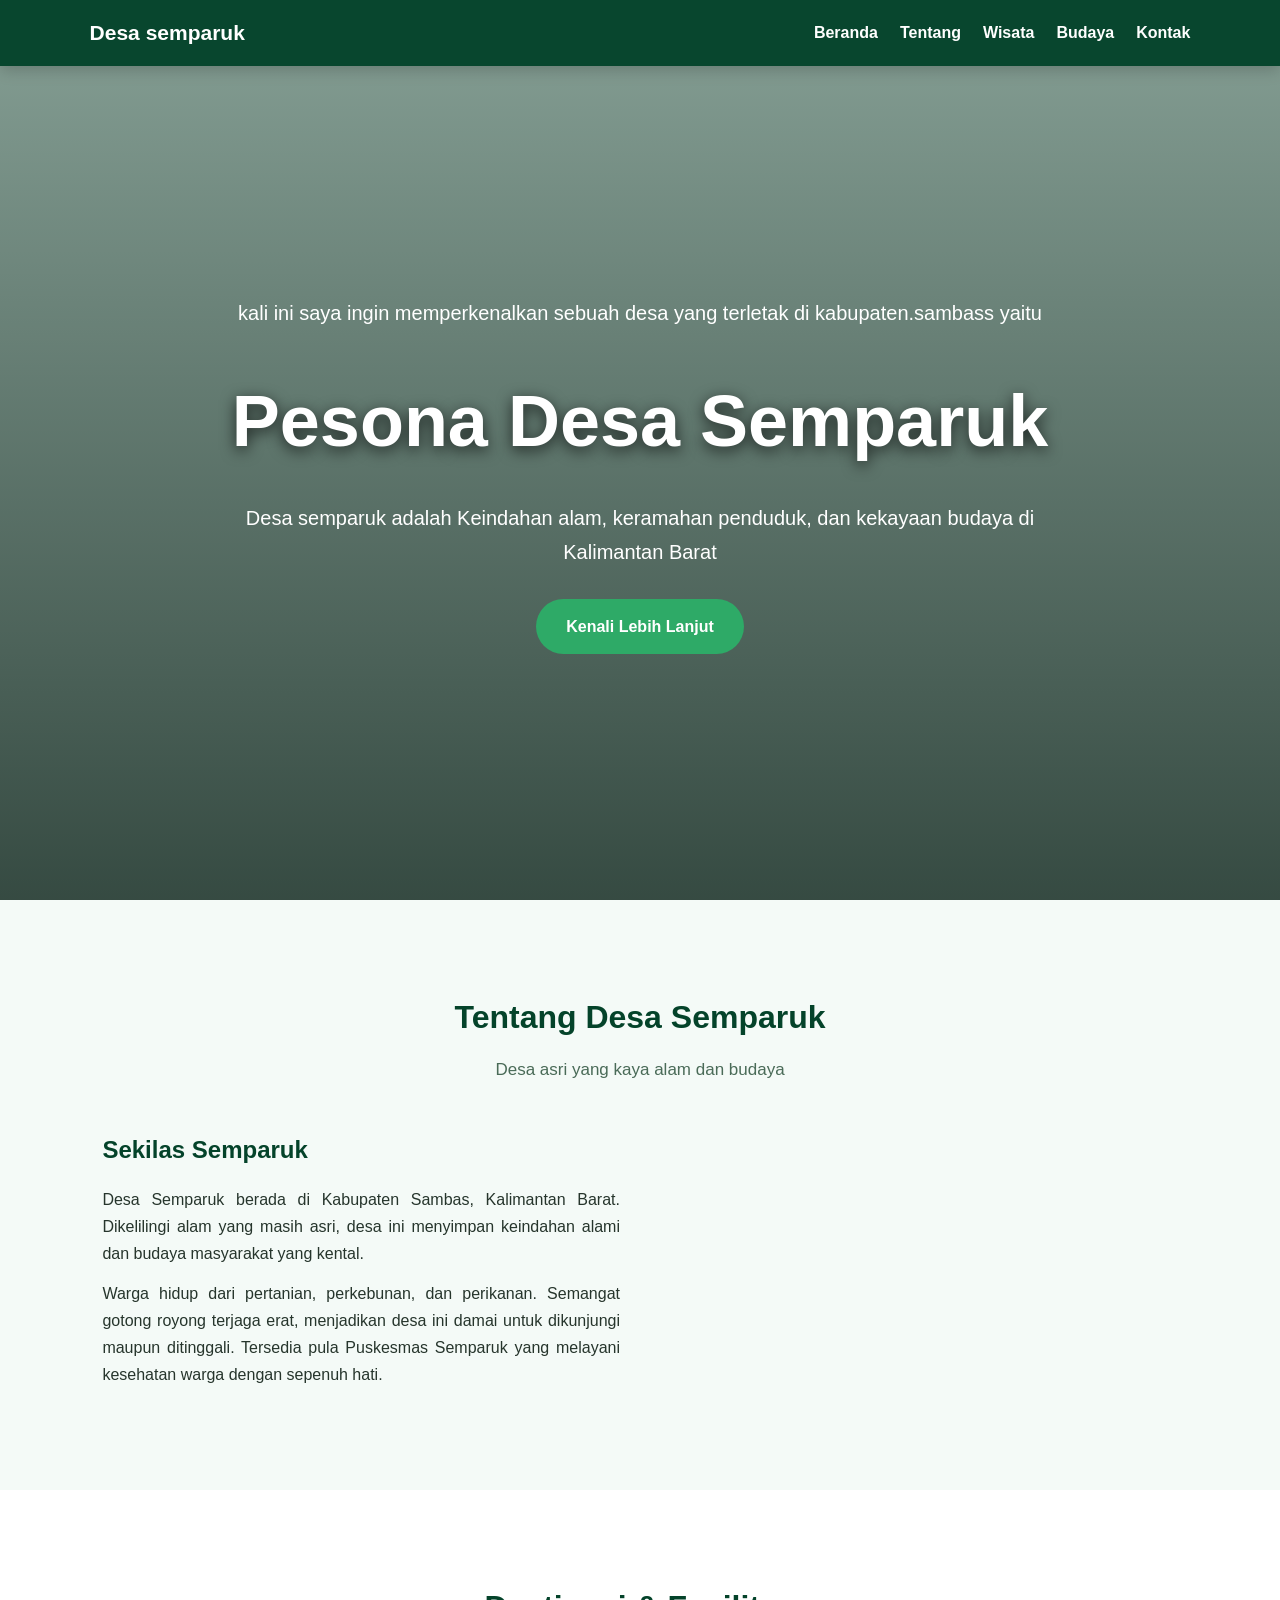
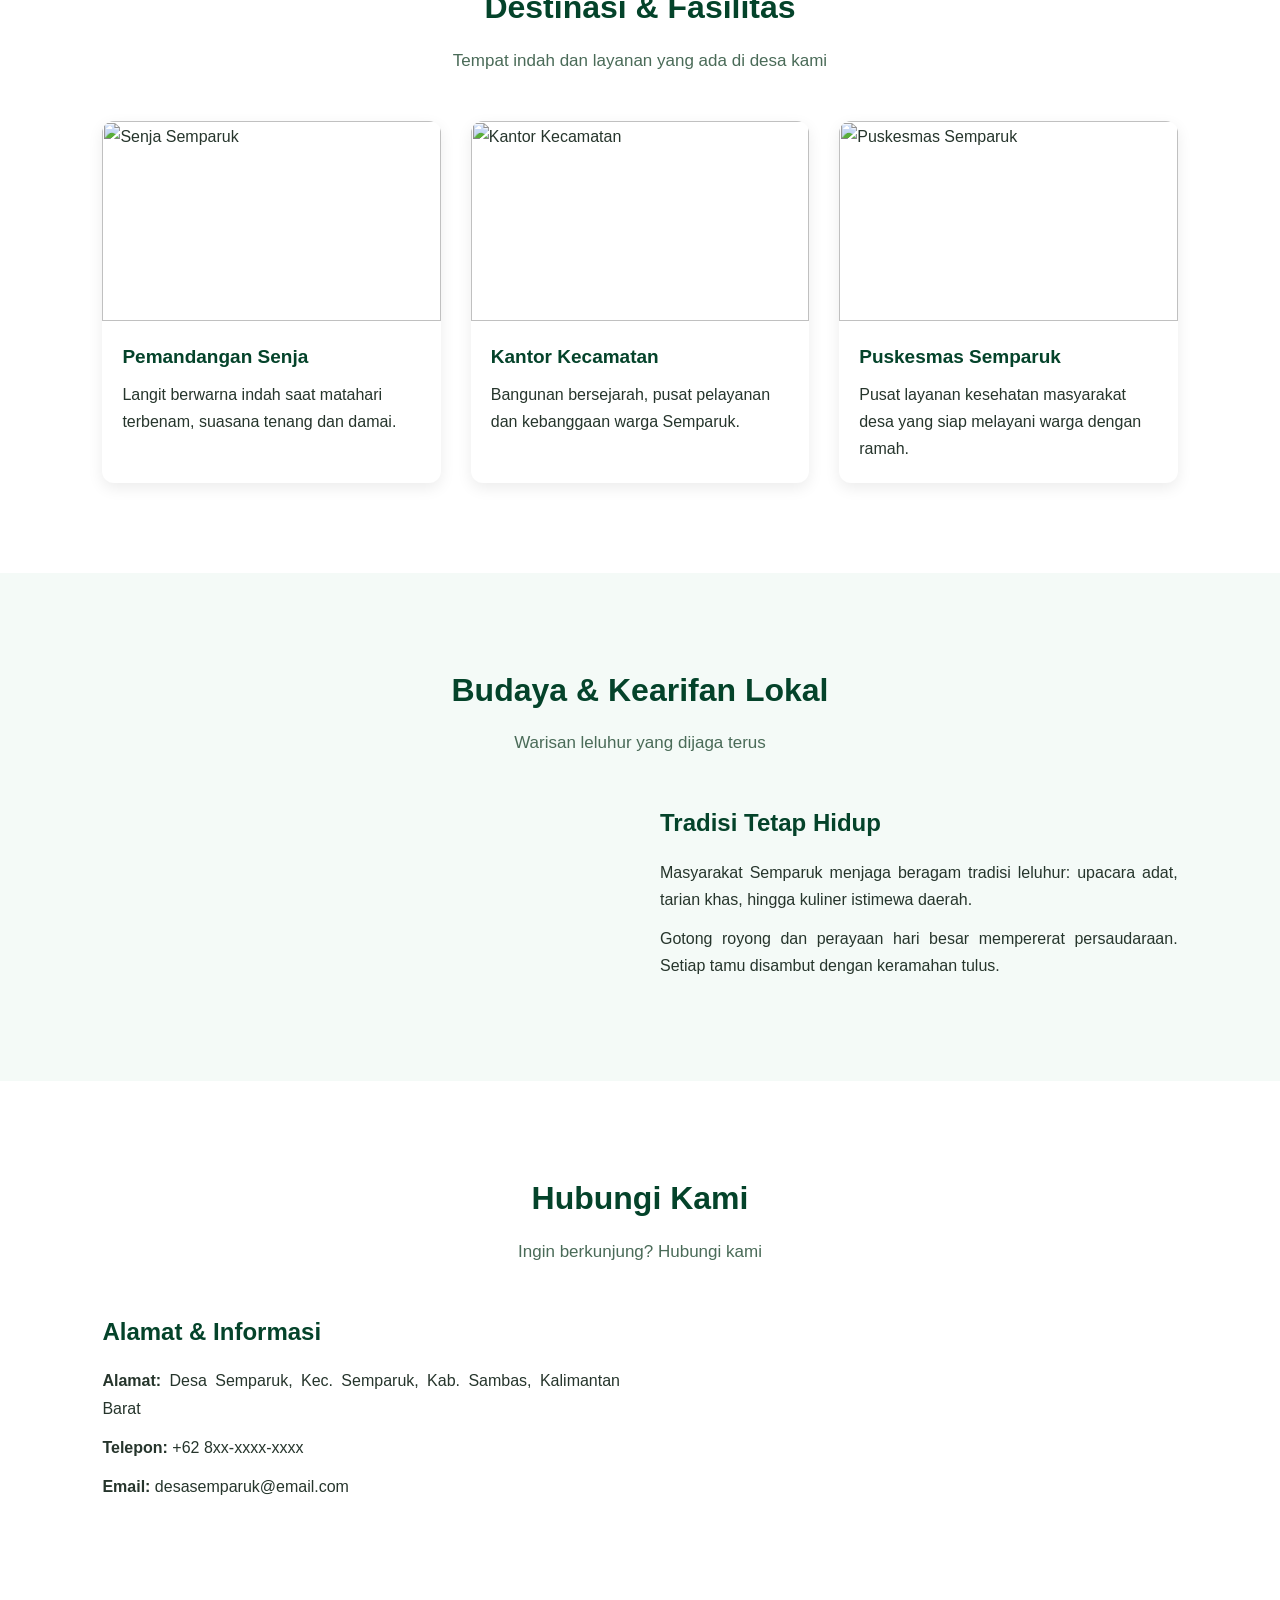
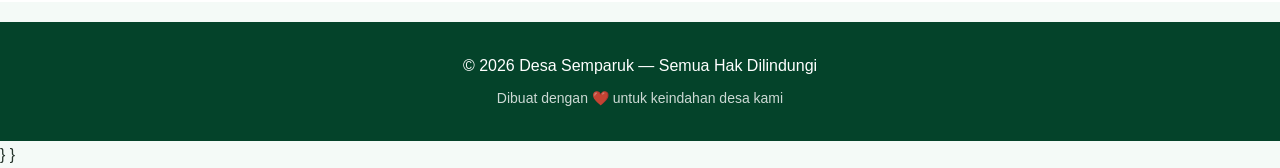
==== Keindahandesa.html @ 689cca52 "Rename Keindahadesa.html to Keindahandesa.html" ====
<html lang="id">
<head>
<meta charset="UTF-8">
<meta name="viewport" content="width=device-width, initial-scale=1.0">
<title>Pesona Desa Semparuk</title>
<style>
*{margin:0; padding:0; box-sizing:border-box; scroll-behavior:smooth;}
body{font-family:"Segoe UI",Arial,sans-serif; background:#f4faf7; color:#26352c; line-height:1.7;}

/* NAVBAR */
nav{position:fixed; top:0; width:100%; z-index:1000; padding:15px 7%; display:flex; justify-content:space-between; align-items:center; background:rgba(4,67,42,.96); box-shadow:0 4px 15px rgba(0,0,0,.2);}
.logo{color:white; font-size:21px; font-weight:bold;}
nav ul{display:flex; gap:22px; list-style:none; flex-wrap:wrap;}
nav a{color:white; text-decoration:none; font-weight:600;}
nav a:hover{color:#9ff0bb;}

/* HERO */
.hero{min-height:100vh; display:flex; align-items:center; justify-content:center; text-align:center; color:white; padding:100px 7% 50px; background:linear-gradient(rgba(0,50,30,.45), rgba(0,25,15,.78)), url("senja.jpg") center/cover no-repeat;}
.hero-content{max-width:850px;}
.hero h1{font-size:clamp(42px,7vw,72px); margin-bottom:18px; text-shadow:0 4px 15px rgba(0,0,0,.7);}
.hero p{font-size:20px; margin-bottom:30px;}
.btn{display:inline-block; padding:14px 30px; background:#2eaa67; color:white; border-radius:30px; text-decoration:none; font-weight:bold; transition:.3s;}
.btn:hover{background:#197d48; transform:translateY(-3px);}

/* SECTION */
section{padding:90px 8%;}
.judul{text-align:center; max-width:750px; margin:0 auto 45px;}
.judul h2{font-size:32px; color:#04432a; margin-bottom:12px;}
.judul p{font-size:17px; color:#4a6b58;}

/* KONTEN */
.grid{display:grid; grid-template-columns:repeat(auto-fit, minmax(300px,1fr)); gap:40px; align-items:center;}
.kolom h3{font-size:24px; color:#04432a; margin-bottom:15px;}
.kolom p{margin-bottom:12px; text-align:justify;}
.gambar img{width:100%; border-radius:12px; box-shadow:0 5px 15px rgba(0,0,0,.12);}

/* KARTU */
.kartu-grid{display:grid; grid-template-columns:repeat(auto-fit, minmax(280px,1fr)); gap:30px; margin-top:20px;}
.kartu{background:white; border-radius:12px; overflow:hidden; box-shadow:0 5px 15px rgba(0,0,0,.08); transition:.3s;}
.kartu:hover{transform:translateY(-8px);}
.kartu img{width:100%; height:200px; object-fit:cover;}
.kartu-teks{padding:20px;}
.kartu-teks h4{color:#04432a; margin-bottom:8px; font-size:19px;}

/* FOOTER */
footer{background:#04432a; color:white; text-align:center; padding:30px 7%; margin-top:20px;}
</style>
</head>
<body>

<nav>
  <div class="logo">Desa semparuk</div>
  <ul>
    <li><a href="#beranda">Beranda</a></li>
    <li><a href="#tentang">Tentang</a></li>
    <li><a href="#wisata">Wisata</a></li>
    <li><a href="#budaya">Budaya</a></li>
    <li><a href="#kontak">Kontak</a></li>
  </ul>
</nav>

<section class="hero" id="beranda">
  <div class="hero-content">
    <p>kali ini saya ingin memperkenalkan sebuah desa yang terletak di kabupaten.sambass
      yaitu</p>
    <h1>Pesona Desa Semparuk</h1>
    <p>Desa semparuk adalah Keindahan alam, keramahan penduduk, dan kekayaan budaya di Kalimantan Barat</p>
    <a href="#tentang" class="btn">Kenali Lebih Lanjut</a>
  </div>
</section>

<section id="tentang">
  <div class="judul">
    <h2>Tentang Desa Semparuk</h2>
    <p>Desa asri yang kaya alam dan budaya</p>
  </div>
  <div class="grid">
    <div class="kolom">
      <h3>Sekilas Semparuk</h3>
      <p>Desa Semparuk berada di Kabupaten Sambas, Kalimantan Barat. Dikelilingi alam yang masih asri, desa ini menyimpan keindahan alami dan budaya masyarakat yang kental.</p>
      <p>Warga hidup dari pertanian, perkebunan, dan perikanan. Semangat gotong royong terjaga erat, menjadikan desa ini damai untuk dikunjungi maupun ditinggali. Tersedia pula Puskesmas Semparuk yang melayani kesehatan warga dengan sepenuh hati.</p>
    </div>
    <div class="gambar">
    </div>
  </div>
</section>

<section id="wisata" style="background:white;">
  <div class="judul">
    <h2>Destinasi & Fasilitas</h2>
    <p>Tempat indah dan layanan yang ada di desa kami</p>
  </div>
  <div class="kartu-grid">
    <div class="kartu">
      <img src="Screenshot_2026-09-02-10-07-35-77_6012fa4d4ddec268fc5c7112cbb265e7.jpg" alt="Senja Semparuk">
      <div class="kartu-teks">
        <h4>Pemandangan Senja</h4>
        <p>Langit berwarna indah saat matahari terbenam, suasana tenang dan damai.</p>
      </div>
    </div>
    <div class="kartu">
      <img src="Screenshot_2026-09-02-10-07-09-55_6012fa4d4ddec268fc5c7112cbb265e7.jpg" alt="Kantor Kecamatan">
      <div class="kartu-teks">
        <h4>Kantor Kecamatan</h4>
        <p>Bangunan bersejarah, pusat pelayanan dan kebanggaan warga Semparuk.</p>
      </div>
    </div>
    <div class="kartu">
      <img src="Screenshot_2026-09-02-10-07-24-89_6012fa4d4ddec268fc5c7112cbb265e7.jpg" alt="Puskesmas Semparuk">
      <div class="kartu-teks">
        <h4>Puskesmas Semparuk</h4>
        <p>Pusat layanan kesehatan masyarakat desa yang siap melayani warga dengan ramah.</p>
      </div>
    </div>
  </div>
</section>

<section id="budaya">
  <div class="judul">
    <h2>Budaya & Kearifan Lokal</h2>
    <p>Warisan leluhur yang dijaga terus</p>
  </div>
  <div class="grid">
    <div class="gambar">
    </div>
    <div class="kolom">
      <h3>Tradisi Tetap Hidup</h3>
      <p>Masyarakat Semparuk menjaga beragam tradisi leluhur: upacara adat, tarian khas, hingga kuliner istimewa daerah.</p>
      <p>Gotong royong dan perayaan hari besar mempererat persaudaraan. Setiap tamu disambut dengan keramahan tulus.</p>
    </div>
  </div>
</section>

<section id="kontak" style="background:white;">
  <div class="judul">
    <h2>Hubungi Kami</h2>
    <p>Ingin berkunjung? Hubungi kami</p>
  </div>
  <div class="grid">
    <div class="kolom">
      <h3>Alamat & Informasi</h3>
      <p><strong>Alamat:</strong> Desa Semparuk, Kec. Semparuk, Kab. Sambas, Kalimantan Barat</p>
      <p><strong>Telepon:</strong> +62 8xx-xxxx-xxxx</p>
      <p><strong>Email:</strong> desasemparuk@email.com</p>
    </div>
    <div class="gambar">
    </div>
  </div>
</section>

<footer>
  <p>&copy; 2026 Desa Semparuk — Semua Hak Dilindungi</p>
  <p style="margin-top:8px; font-size:14px; opacity:.8;">Dibuat dengan ❤️ untuk keindahan desa kami</p>
</footer>

</body>
</html>
}
}
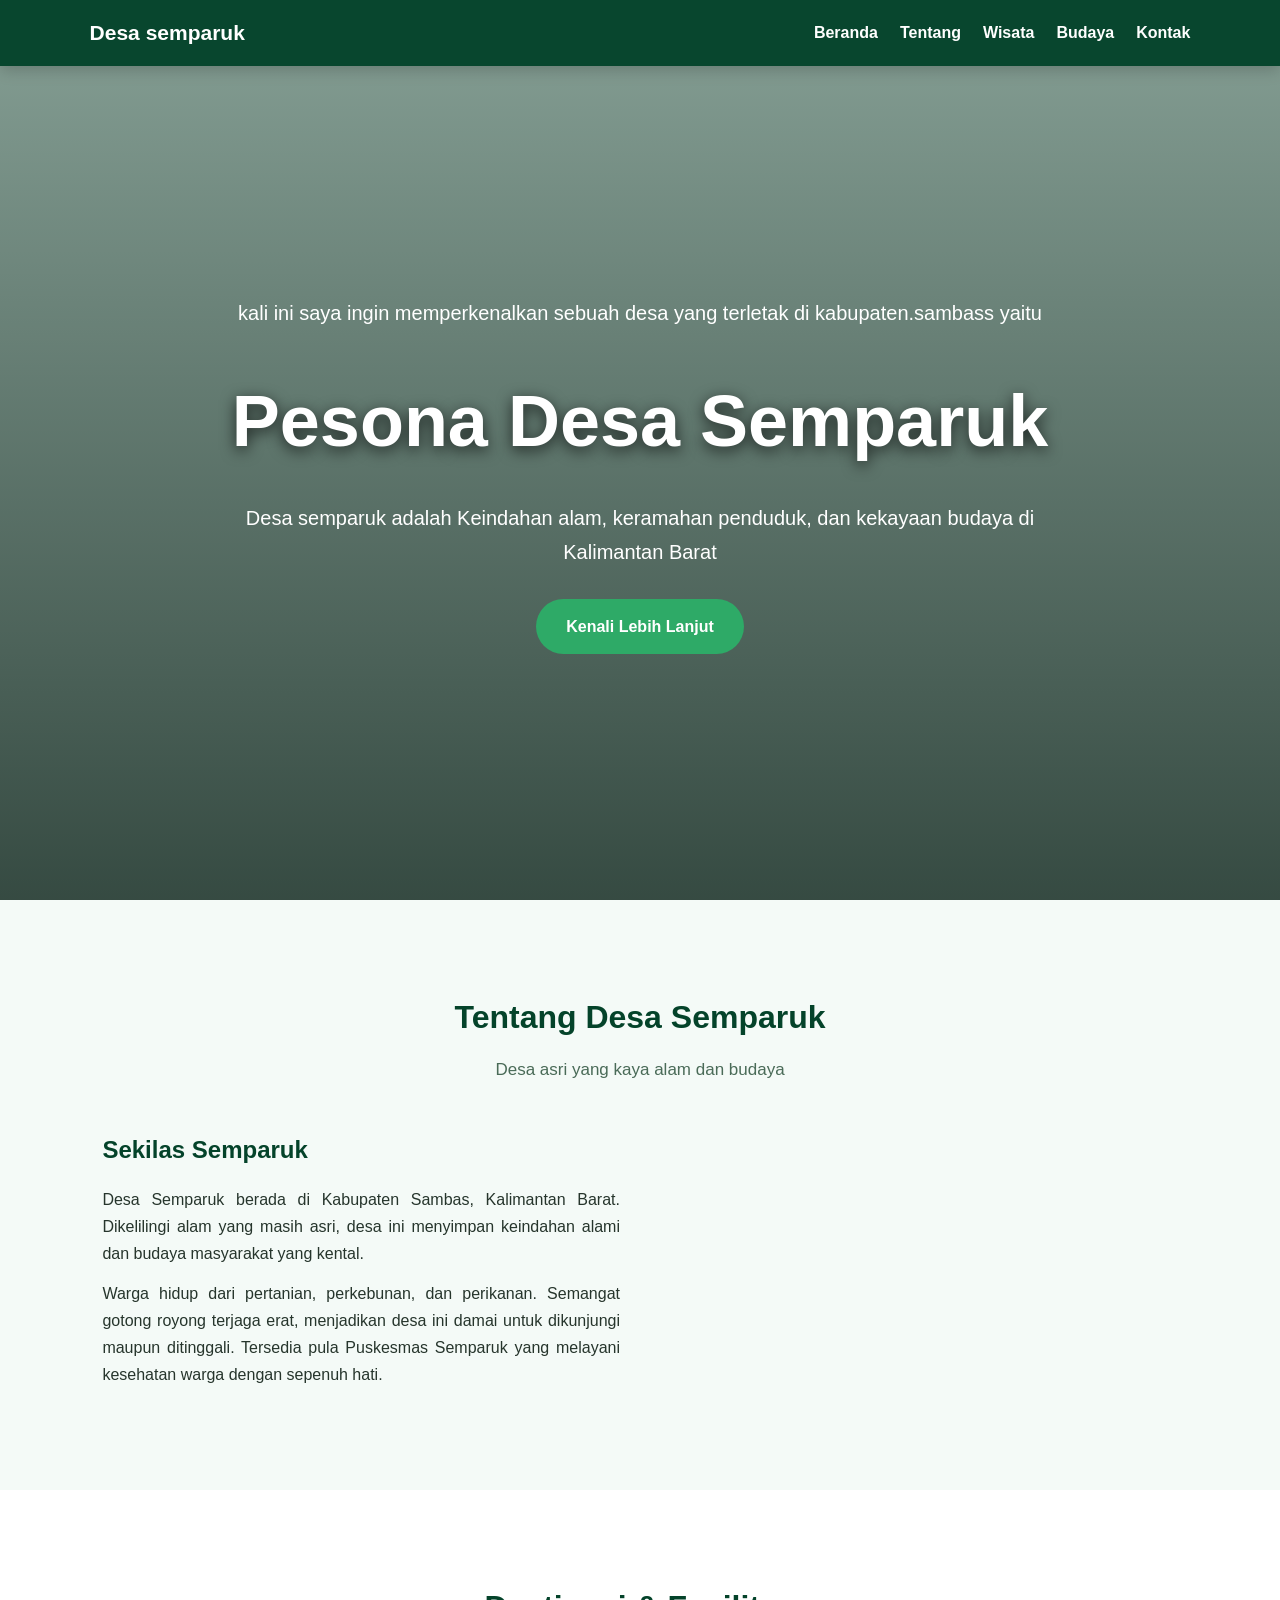
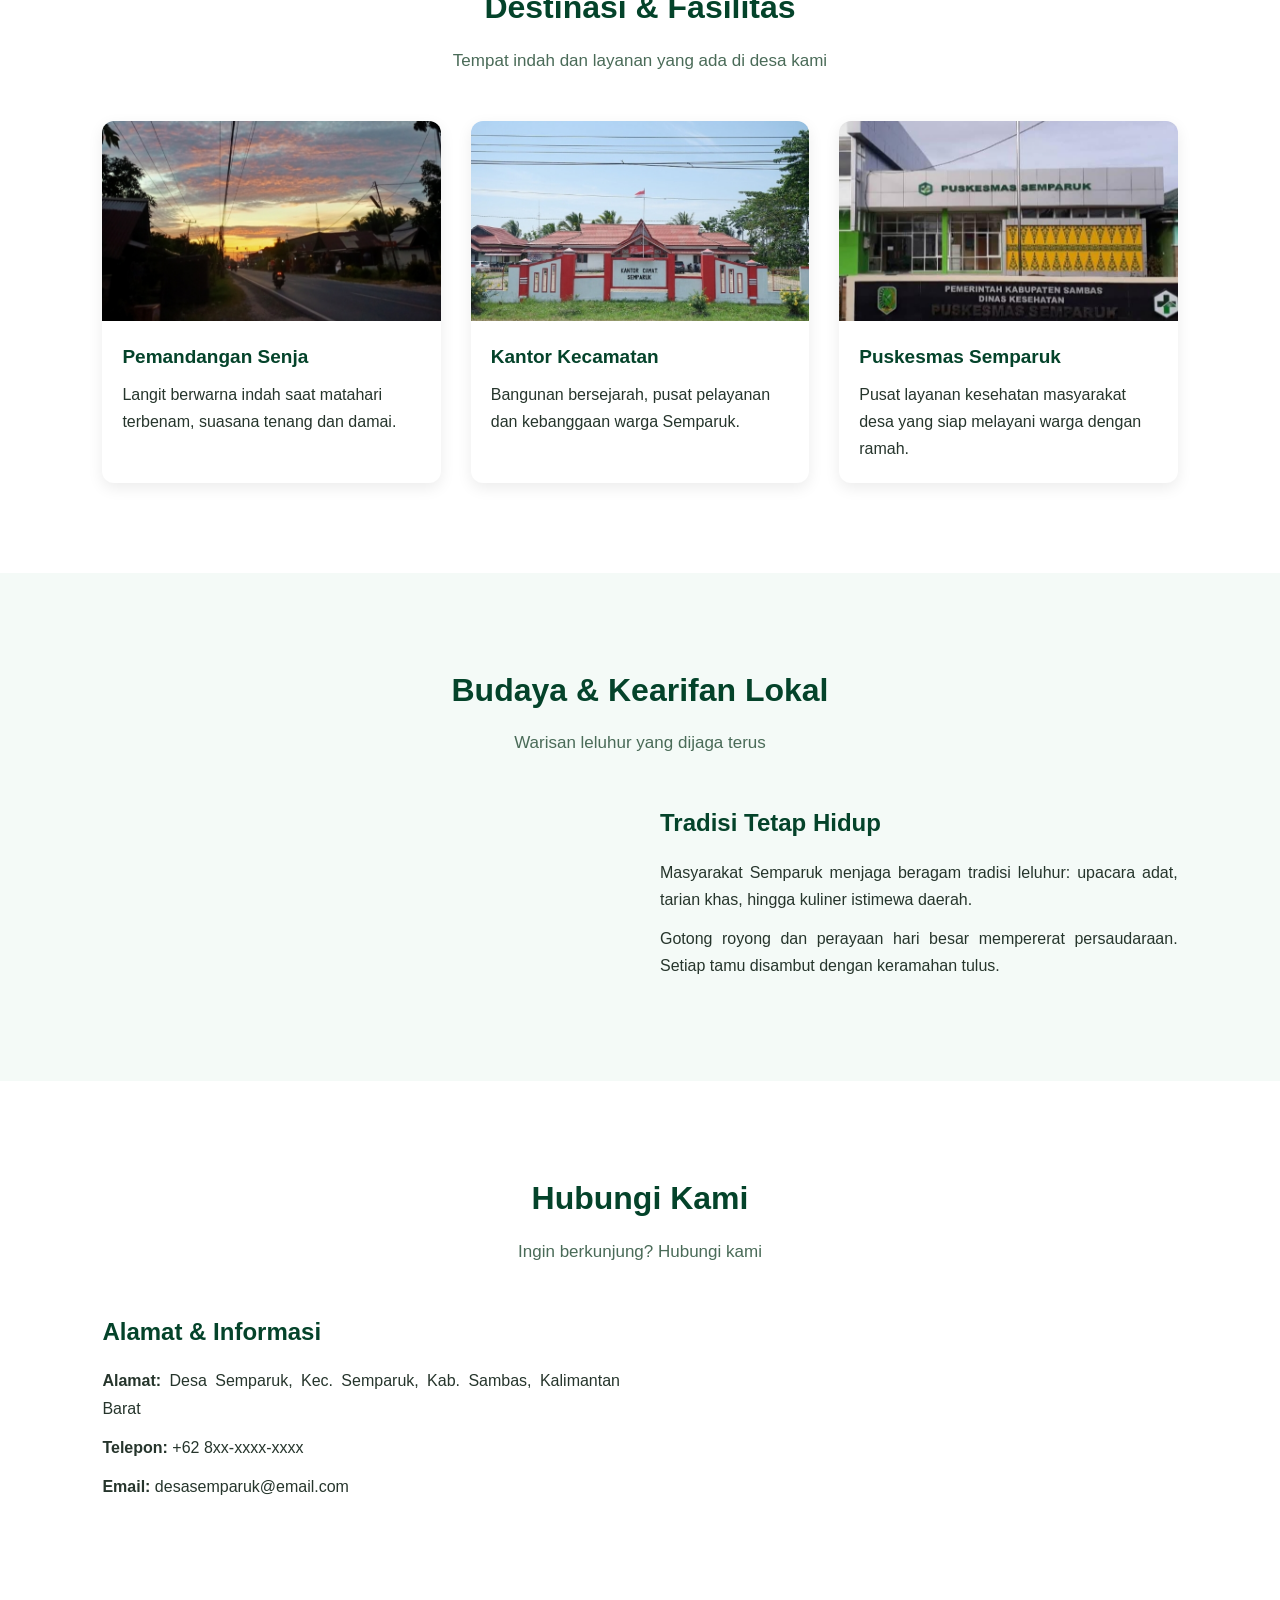
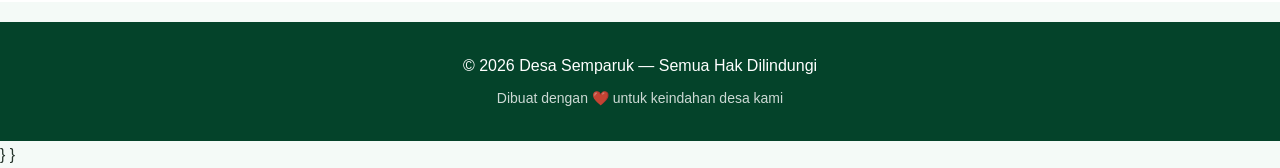
==== commit 0eca5be9: "Add files via upload" ====
--- a/Keindahandesa.html
+++ b/Keindahandesa.html
@@ -92,21 +92,21 @@
   </div>
   <div class="kartu-grid">
     <div class="kartu">
-      <img src="Screenshot_2026-09-02-10-07-35-77_6012fa4d4ddec268fc5c7112cbb265e7.jpg" alt="Senja Semparuk">
+      <img src="Senja Semparuk.jpg" alt="Senja Semparuk">
       <div class="kartu-teks">
         <h4>Pemandangan Senja</h4>
         <p>Langit berwarna indah saat matahari terbenam, suasana tenang dan damai.</p>
       </div>
     </div>
     <div class="kartu">
-      <img src="Screenshot_2026-09-02-10-07-09-55_6012fa4d4ddec268fc5c7112cbb265e7.jpg" alt="Kantor Kecamatan">
+      <img src="Kantor Kecamatan.jpg" alt="Kantor Kecamatan">
       <div class="kartu-teks">
         <h4>Kantor Kecamatan</h4>
         <p>Bangunan bersejarah, pusat pelayanan dan kebanggaan warga Semparuk.</p>
       </div>
     </div>
     <div class="kartu">
-      <img src="Screenshot_2026-09-02-10-07-24-89_6012fa4d4ddec268fc5c7112cbb265e7.jpg" alt="Puskesmas Semparuk">
+      <img src="Puskesmas Semparuk.jpg" alt="Puskesmas Semparuk">
       <div class="kartu-teks">
         <h4>Puskesmas Semparuk</h4>
         <p>Pusat layanan kesehatan masyarakat desa yang siap melayani warga dengan ramah.</p>
@@ -156,4 +156,4 @@
 </body>
 </html>
 }
-}
+}
